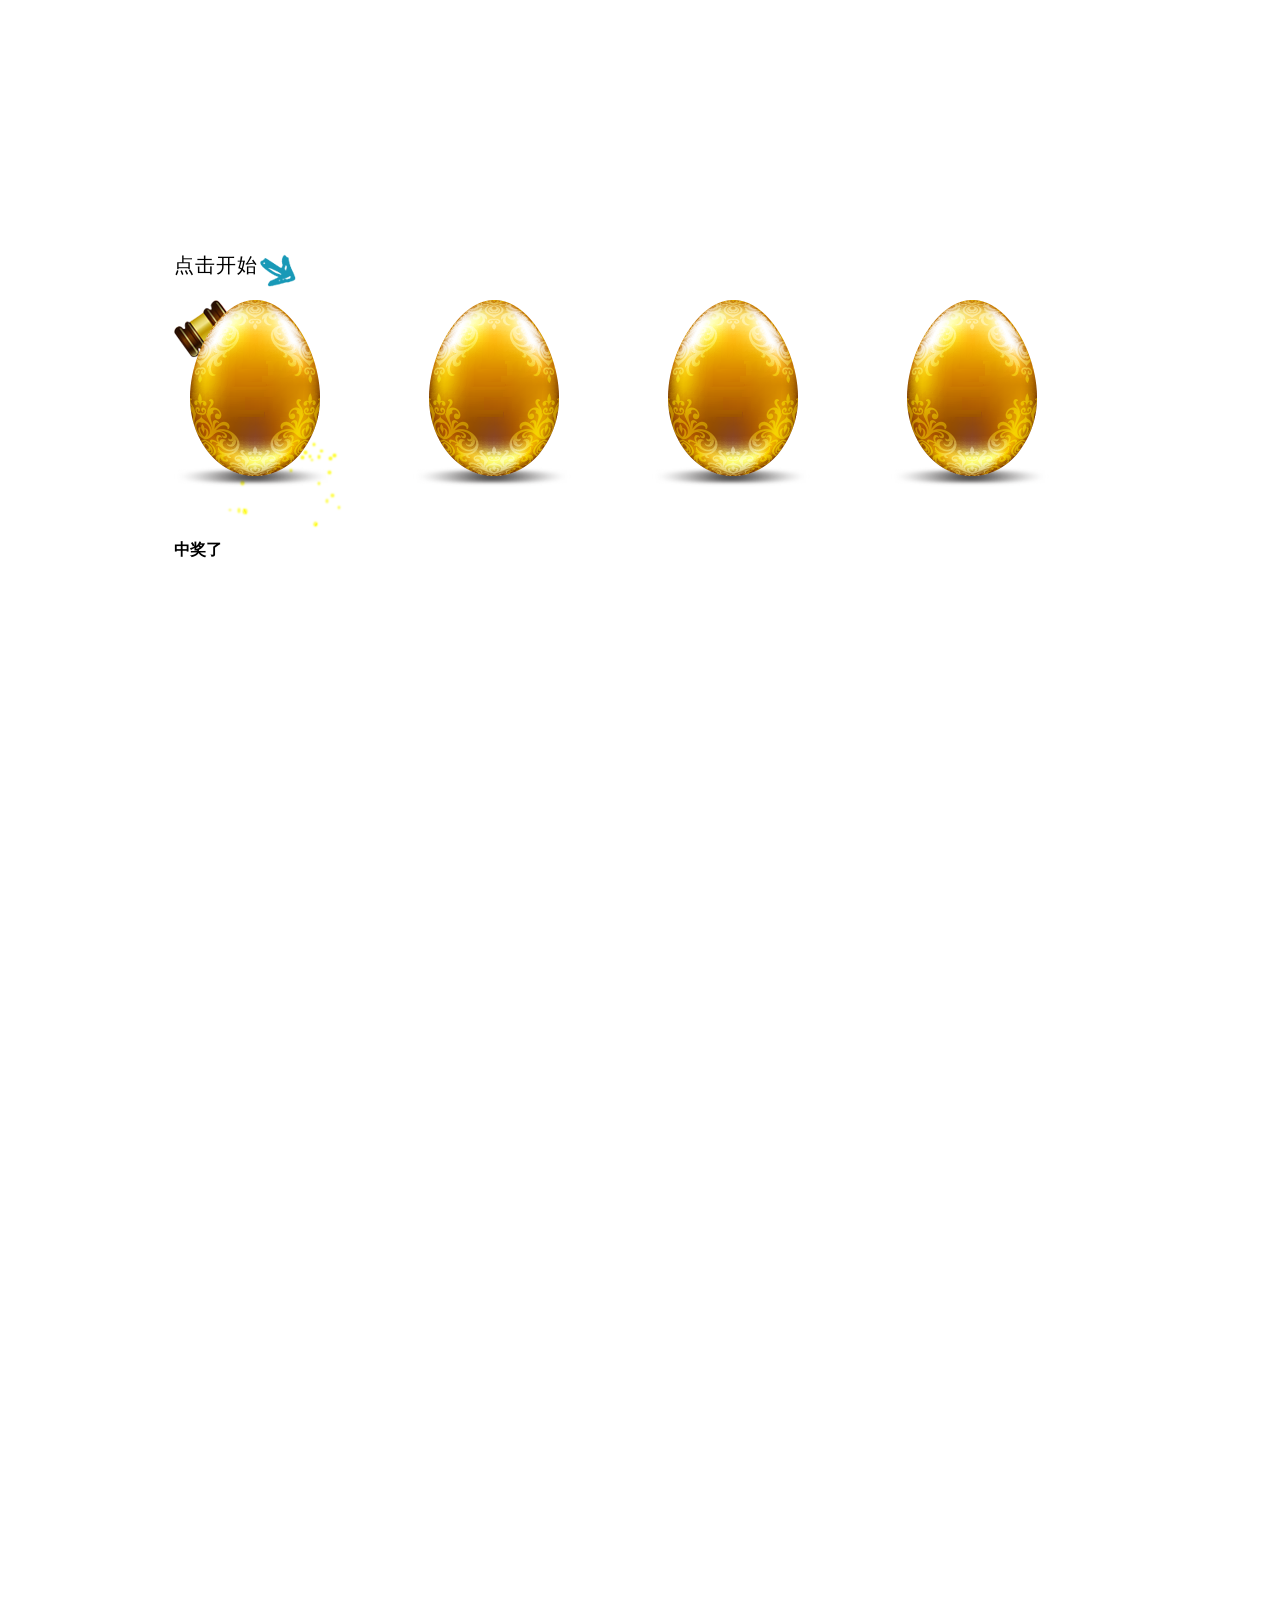
==== 砸金蛋/index.html @ b569ca6c "砸金蛋" ====
<!DOCTYPE html>
<html>
<head>
    <meta charset="UTF-8">
    <meta name="viewport" content="width=device-width,initial-scale=1.0,maximum-scale=1.0,minimum-scale=1.0,user-scalable=no">

    <link rel="stylesheet" type="text/css" href="css/css.css">
</head>

<body>
<div class="box">
	<div class="box_margin">
	    <div class="project " id="card1">
	        <div class="mask">
	            <div class="back"><img src="imgs/egg_1.png"></div>
	            <div class="fanzt-chuizi"><img src="imgs/cz_1.jpg"></div>
		        <div class="fanzt-hua"><img src="imgs/img-4.png"></div>
		        <div class="fanzt-message"><b>中奖了</b></div>
	        </div>
	    </div>
	    <div class="project " id="card2">
	        <div class="mask">
	            <div class="back"><img src="imgs/egg_1.png"></div>
	        </div>
	    </div>
	    <div class="project " id="card3">
	        <div class="mask">
	            <div class="back"><img src="imgs/egg_1.png"></div>
	        </div>
	    </div>
	    <div class="project " id="card4">
	        <div class="mask">
	            <div class="back"><img src="imgs/egg_1.png"></div>
	        </div>
	    </div>
	    <div id="start" style="float:left;"><p>点击开始</p><img src="imgs/jt.png"></div>
    </div>
</div>

<script type="text/javascript" src="jquery.js"></script>
<script type="text/javascript">
    $(function(){
    	$(".project").mouseover(function(e){
    		this.style.cursor = 'url(imgs/cz_1.jpg),auto';
    		console.log(e.pageY)
    	})
	
        $("#start").click(function(){
                addMove();
       })
       
        function addMove(){
        	
			var left1 = 34;
		    var left2 = 273;
		    var left3 = 512;
		    var left4 = 751;
		    
            var arr = [];
            arr.push(left1,left2,left3,left4)

            var repeat = 15;
            var time = setInterval(function(){
                if(repeat == 0 ){
                    clearInterval(time)
                }else{
                    repeat --;
                    sort();
                }
            },600);

            function sort(){
                var crr = arr.concat()   //深复制数组准备工作
                arr.sort(function(){
                    return (0.5-Math.random());
                })

                var mergeArr = crr.map(function(item,index){
                    if(item == arr[index]){
                        return item
                    }

                    return 'A'
                })

                mergeArr.indexOf('A') == -1 && sort()

				
                $('.project').each(function(index,item){
                    for(var i = 0 ; i < arr.length; i++){
                         $('.project').eq(0).css({'position':'absolute', 'left':+ arr[0] +'px'})
                         $('.project').eq(1).css({'position':'absolute', 'left':+ arr[1] +'px'})
                         $('.project').eq(2).css({'position':'absolute', 'left':+ arr[2] +'px'})
                         $('.project').eq(3).css({'position':'absolute', 'left':+ arr[3] +'px'})
                    }
                })
            }
            
        	var click_count = 1;
      		var click_count2 = click_count;
        	
        	
	        $(".box_margin .project").click(function(){
	            var index = $(this).index();
	            console.log(index)
	            if( click_count2 == 0){
		              alert('蛋碎了一地！')
		        }else if(click_count2 !=0){
					click_count2 --;
	            	$(".project").mouseover(function(e){
			    		this.style.cursor = 'pointer';
			    	})
	
	            	
			    	
	            }
	        }) 
        }
    })
        
</script>

</body>
</html>




 					<!--$(".fanzt-chuizi").show();
                        var ctop=$(".fanzt-chuizi").position().top-20;
                        var cleft=$(".fanzt-chuizi").position().left+30;
                        //1.锤子抬起的动作
                        $(".fanzt-chuizi").animate({"top":ctop+"px","left":cleft+"px"},1500,function(){
                            //2.锤子抬起达到最顶点的动作
                            $(".fanzt-chuizi").css(
                                {
                                        "-webkit-transform":"rotate(80deg)",
                                        "-moz-transform":"rotate(80deg)",
                                        "-o-transform":"rotate(80deg)",
                                        "transform":"rotate(80deg)",
                                        "-webkit-transition":"all 0.8s ease",
                                        "-moz-transition":"all 0.8s ease",
                                        "-o-transition":"all 0.8s ease",
                                        "transition":"all 0.8s ease"
                                });
                            //3.锤子落下的动作
                            $(".fanzt-chuizi").animate({"top":(ctop+25)+"px","left":(cleft-50)+"px"},200,function(){
                                //4.锤子落下到达最低点
                                $(".fanzt-chuizi").css(
                                    {
                                        "-webkit-transform":"rotate(5deg)",
                                        "-moz-transform":"rotate(5deg)",
                                        "-o-transform":"rotate(5deg)",
                                        "transform":"rotate(5deg)",
                                        "-webkit-transition":"all 0.1s ease",
                                        "-moz-transition":"all 0.1s ease",
                                        "-o-transition":"all 0.1s ease",
                                        "transition":"all 0.1s ease"
                                    });
                                //5.金蛋破碎
                                $("#egg").attr("src","images/egg_2.png");
                                $(".fanzt-chuizi").hide();
                                //6.金花溅出
                                $(".fanzt-hua").slideDown(200);
                                //7.中奖结果
                                $(".fanzt-message").show(200);
                                $(".fanzt-message").find("b").text(data);-->
---- 砸金蛋/css/css.css ----
*{
	padding:0;
	margin:0;
}
.box{
	width:100%;
	height:2160px;
	background:url(bg.jpg) no-repeat;
	background-size:100% 100%;
}
.box_margin{
	width:1000px;
	margin:0 auto;
	height:2160px;
	position: relative;
}
.project{
	width: 215px;
    	height: 290px;
}
#card1{
	position: absolute;
	left:34px;
	top:300px;
}
.project .front {
	height:290px;
    	position: absolute;
    	left:0;
    	right:0;
}
.project .back {
	height:290px;
	position: absolute;
	left:0;
	right:0;
}
#card2{
	position: absolute;
	top:300px;
	left:273px;
}
#card3{
	position: absolute;
	top:300px;
	left:512px;
}
#card4{
	position: absolute;
	top:300px;
	left:751px;
}
.project, .project .back, .project .front{
	-webkit-transition: all 1s cubic-bezier(0.68,-.55,.265,1.55);
	-moz-transition: all 1s cubic-bezier(0.68,-.55,.265,1.55);
	-o-transition: all 1s cubic-bezier(0.68,-.55,.265,1.55);
	-ms-transition: all 1s cubic-bezier(0.68,-.55,.265,1.55);
	transition: all 1s cubic-bezier(0.68,-.55,.265,1.55);
}
.project {
	-webkit-perspective: 1000;
	-moz-perspective: 1000;
	-o-perspective: 1000;
	perspective: 1000;
	-ms-transform: perspective(1000px);
	-moz-transform: perspective(1000px);
	-ms-transform-style: preserve-3d;
	-moz-transform-style: preserve-3d;
}
/*.project .back, .project .front {
	-webkit-backface-visibility: hidden;
	-moz-backface-visibility: hidden;
	-o-backface-visibility: hidden;
	-ms-backface-visibility: hidden;
	backface-visibility: hidden;
	-webkit-transform-style: preserve-3d;
	-moz-transform-style: preserve-3d;
	-o-transform-style: preserve-3d;
	-ms-transform-style: preserve-3d;
	transform-style: preserve-3d;
}*/
/*.project .front {
	-webkit-transform: rotateY(180deg);
	-ms-transform: rotateY(180deg);
	-moz-transform: rotateY(180deg);
	-o-transform: rotateY(180deg);
	transform: rotateY(180deg);
	-webkit-transition: all 1s cubic-bezier(0.68,-.55,.265,1.55);
	-moz-transition: all 1s cubic-bezier(0.68,-.55,.265,1.55);
	-o-transition: all 1s cubic-bezier(0.68,-.55,.265,1.55);
	-ms-transition: all 1s cubic-bezier(0.68,-.55,.265,1.55);
	transition: all 1s cubic-bezier(0.68,-.55,.265,1.55);
}*/
/*.project .back {
	-webkit-transform: rotateY(0deg);
	-moz-transform: rotateY(0deg);
	-o-transform: rotateY(0deg);
	-ms-transform: rotateY(0deg);
	transform: rotateY(0deg);
	-webkit-transition: all 1s cubic-bezier(0.68,-.55,.265,1.55);
	-moz-transition: all 1s cubic-bezier(0.68,-.55,.265,1.55);
	-o-transition: all 1s cubic-bezier(0.68,-.55,.265,1.55);
	-ms-transition: all 1s cubic-bezier(0.68,-.55,.265,1.55);
	transition: all 1s cubic-bezier(0.68,-.55,.265,1.55);
}*/


.result{
    	position: absolute;
    	left:0;
    	top:0;
   		color:red;
    	z-index:99999;
}
/* ��ʼ��ť */
#start{
	position:absolute;
	top:252px;
	left:34px;
	font-size:20px;	
}
#start p{
	float:left;
	letter-spacing:1px;
}
#start img{
	float:left;
}
.red{
	font-style: normal;;
	color:#ff0014;
}
.footer{
	position:absolute;
	left: -42px;	
	bottom:0px;
	height:350px;
	text-align:center;
	margin-top:10px;
	font-size:16px;
	color:#000;
	font-weight:bold;
	line-height:25px;
	width:1072px;
}
.chuizi{
	margin-left:100px;
}
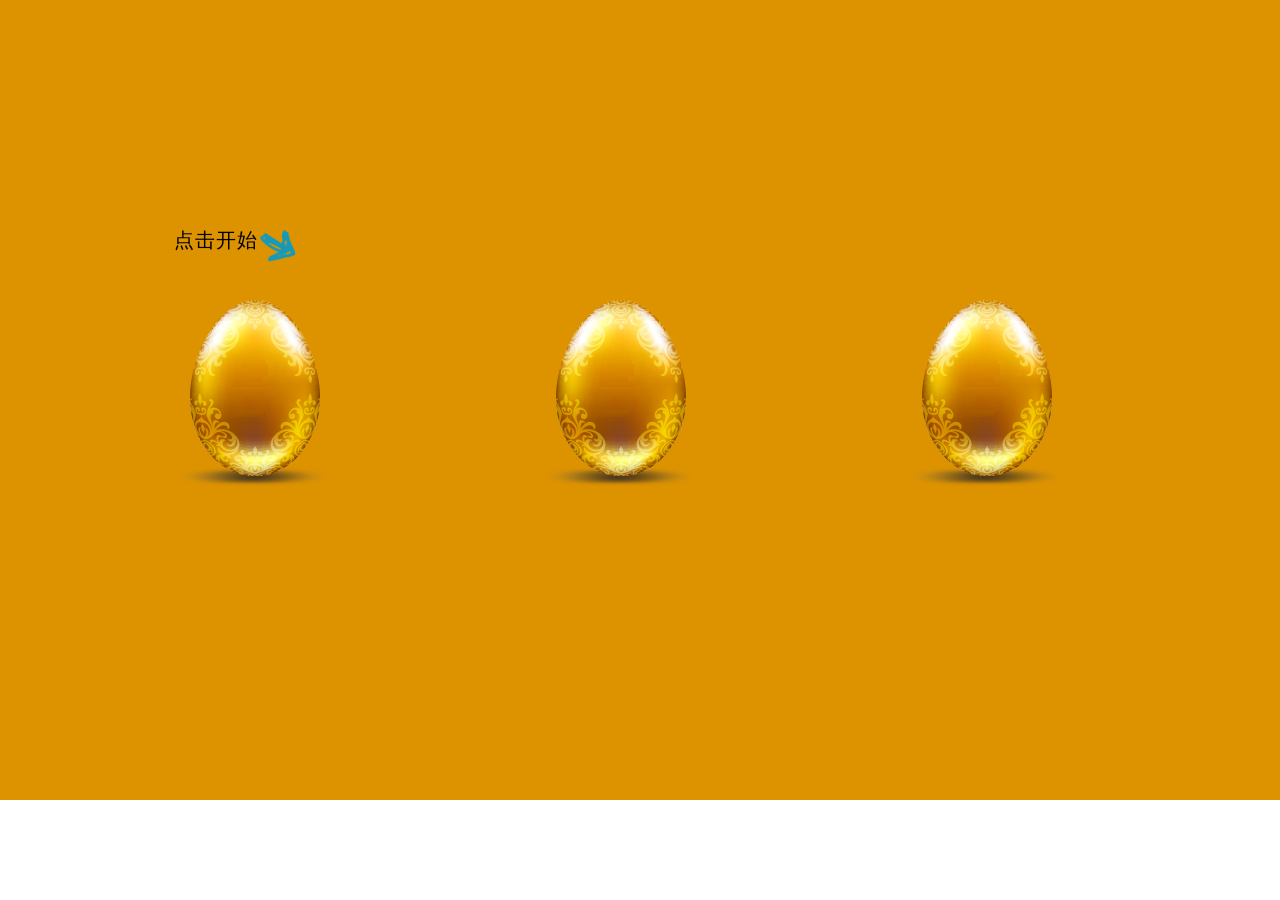
==== commit 1249a745: "update" ====
--- a/砸金蛋/index.html
+++ b/砸金蛋/index.html
@@ -10,28 +10,23 @@
 <body>
 <div class="box">
 	<div class="box_margin">
-	    <div class="project " id="card1">
-	        <div class="mask">
-	            <div class="back"><img src="imgs/egg_1.png"></div>
-	            <div class="fanzt-chuizi"><img src="imgs/cz_1.jpg"></div>
-		        <div class="fanzt-hua"><img src="imgs/img-4.png"></div>
-		        <div class="fanzt-message"><b>中奖了</b></div>
-	        </div>
+	    <div class="project " id="one">
+            <div class="egg"><img src="imgs/egg_1.png" class="eggimg"></div>
+            <div class="chuizi"><img src="imgs/cz_1.jpg"></div>
+	        <div class="hua"><img src="imgs/img-4.png"></div>
+	        <div class="message"><b>中奖了</b></div>
 	    </div>
-	    <div class="project " id="card2">
-	        <div class="mask">
-	            <div class="back"><img src="imgs/egg_1.png"></div>
-	        </div>
+	    <div class="project " id="two">
+	        <div class="egg"><img src="imgs/egg_1.png" class="eggimg"></div>
+            <div class="chuizi"><img src="imgs/cz_1.jpg"></div>
+	        <div class="hua"><img src="imgs/img-4.png"></div>
+	        <div class="message"><b>中奖了</b></div>
 	    </div>
-	    <div class="project " id="card3">
-	        <div class="mask">
-	            <div class="back"><img src="imgs/egg_1.png"></div>
-	        </div>
-	    </div>
-	    <div class="project " id="card4">
-	        <div class="mask">
-	            <div class="back"><img src="imgs/egg_1.png"></div>
-	        </div>
+	    <div class="project " id="three">
+	       	<div class="egg"><img src="imgs/egg_1.png" class="eggimg"></div>
+            <div class="chuizi"><img src="imgs/cz_1.jpg"></div>
+	        <div class="hua"><img src="imgs/img-4.png"></div>
+	        <div class="message"><b>中奖了</b></div>
 	    </div>
 	    <div id="start" style="float:left;"><p>点击开始</p><img src="imgs/jt.png"></div>
     </div>
@@ -42,9 +37,7 @@
     $(function(){
     	$(".project").mouseover(function(e){
     		this.style.cursor = 'url(imgs/cz_1.jpg),auto';
-    		console.log(e.pageY)
     	})
-	
         $("#start").click(function(){
                 addMove();
        })
@@ -52,14 +45,13 @@
         function addMove(){
         	
 			var left1 = 34;
-		    var left2 = 273;
-		    var left3 = 512;
-		    var left4 = 751;
+		    var left2 = 400;
+		    var left3 = 766;
 		    
             var arr = [];
-            arr.push(left1,left2,left3,left4)
+            arr.push(left1,left2,left3)
 
-            var repeat = 15;
+            var repeat = 5;
             var time = setInterval(function(){
                 if(repeat == 0 ){
                     clearInterval(time)
@@ -67,7 +59,7 @@
                     repeat --;
                     sort();
                 }
-            },600);
+            },800);
 
             function sort(){
                 var crr = arr.concat()   //深复制数组准备工作
@@ -91,7 +83,6 @@
                          $('.project').eq(0).css({'position':'absolute', 'left':+ arr[0] +'px'})
                          $('.project').eq(1).css({'position':'absolute', 'left':+ arr[1] +'px'})
                          $('.project').eq(2).css({'position':'absolute', 'left':+ arr[2] +'px'})
-                         $('.project').eq(3).css({'position':'absolute', 'left':+ arr[3] +'px'})
                     }
                 })
             }
@@ -107,12 +98,51 @@
 		              alert('蛋碎了一地！')
 		        }else if(click_count2 !=0){
 					click_count2 --;
-	            	$(".project").mouseover(function(e){
-			    		this.style.cursor = 'pointer';
-			    	})
-	
+					$('.box_margin .project').css('cursor','pointer');
+	            
+	        
+	        		$('.box_margin .project').eq(index).find('.chuizi').show();
+	        		
+	        		
+	        		
+	            	var ctop = $('.box_margin .project').eq(index).find('.chuizi').top - 20;
+	            	var cleft = $('.box_margin .project').eq(index).find('.chuizi').left + 30;
 	            	
-			    	
+	            	$('.box_margin .project').eq(index).find('.chuizi').animate({'top':ctop+'px','left':cleft+'px'},500,function(){
+	            		
+	            		$('.box_margin .project').eq(index).find('.chuizi').css(
+							{
+									"-webkit-transform":"rotate(80deg)",
+									"-moz-transform":"rotate(80deg)",
+									"-o-transform":"rotate(80deg)",
+									"transform":"rotate(80deg)",
+									"-webkit-transition":"all 0.8s ease",
+									"-moz-transition":"all 0.8s ease",
+									"-o-transition":"all 0.8s ease",
+									"transition":"all 0.8s ease"
+							});
+	            		
+	            		$('.box_margin .project').eq(index).find('.chuizi').animate({'top':(ctop+25)+'px','left':(cleft+50)+'px'},200,function(){
+	            			$('.box_margin .project').eq(index).find('.chuizi').css(
+								{
+									"-webkit-transform":"rotate(5deg)",
+									"-moz-transform":"rotate(5deg)",
+									"-o-transform":"rotate(5deg)",
+									"transform":"rotate(5deg)",
+									"-webkit-transition":"all 0.1s ease",
+									"-moz-transition":"all 0.1s ease",
+									"-o-transition":"all 0.1s ease",
+									"transition":"all 0.1s ease"
+								});
+		            			
+	            			$('.box_margin .project').eq(index).find('.eggimg').attr('src','imgs/egg_2.png');
+	            			$('.box_margin .project').eq(index).find('.chuizi').hide();
+	            		
+	            			$('.box_margin .project').eq(index).find('.hua').slideDown(200);
+	            			
+	            			$('.box_margin .project').eq(index).find('.message').show(200);
+	            		})
+	            	})
 	            }
 	        }) 
         }
@@ -121,47 +151,4 @@
 </script>
 
 </body>
-</html>
-
-
-
-
- 					<!--$(".fanzt-chuizi").show();
-                        var ctop=$(".fanzt-chuizi").position().top-20;
-                        var cleft=$(".fanzt-chuizi").position().left+30;
-                        //1.锤子抬起的动作
-                        $(".fanzt-chuizi").animate({"top":ctop+"px","left":cleft+"px"},1500,function(){
-                            //2.锤子抬起达到最顶点的动作
-                            $(".fanzt-chuizi").css(
-                                {
-                                        "-webkit-transform":"rotate(80deg)",
-                                        "-moz-transform":"rotate(80deg)",
-                                        "-o-transform":"rotate(80deg)",
-                                        "transform":"rotate(80deg)",
-                                        "-webkit-transition":"all 0.8s ease",
-                                        "-moz-transition":"all 0.8s ease",
-                                        "-o-transition":"all 0.8s ease",
-                                        "transition":"all 0.8s ease"
-                                });
-                            //3.锤子落下的动作
-                            $(".fanzt-chuizi").animate({"top":(ctop+25)+"px","left":(cleft-50)+"px"},200,function(){
-                                //4.锤子落下到达最低点
-                                $(".fanzt-chuizi").css(
-                                    {
-                                        "-webkit-transform":"rotate(5deg)",
-                                        "-moz-transform":"rotate(5deg)",
-                                        "-o-transform":"rotate(5deg)",
-                                        "transform":"rotate(5deg)",
-                                        "-webkit-transition":"all 0.1s ease",
-                                        "-moz-transition":"all 0.1s ease",
-                                        "-o-transition":"all 0.1s ease",
-                                        "transition":"all 0.1s ease"
-                                    });
-                                //5.金蛋破碎
-                                $("#egg").attr("src","images/egg_2.png");
-                                $(".fanzt-chuizi").hide();
-                                //6.金花溅出
-                                $(".fanzt-hua").slideDown(200);
-                                //7.中奖结果
-                                $(".fanzt-message").show(200);
-                                $(".fanzt-message").find("b").text(data);-->+</html>
--- a/砸金蛋/css/css.css
+++ b/砸金蛋/css/css.css
@@ -4,118 +4,52 @@
 }
 .box{
 	width:100%;
-	height:2160px;
-	background:url(bg.jpg) no-repeat;
-	background-size:100% 100%;
+	height:800px;
+	background: RGB(221,147,0);
 }
 .box_margin{
 	width:1000px;
 	margin:0 auto;
-	height:2160px;
+	height:800px;
 	position: relative;
 }
 .project{
-	width: 215px;
-    	height: 290px;
+	width: 158px;
+    height: 187px;
 }
-#card1{
+#one{
 	position: absolute;
+	top:300px;
 	left:34px;
+}
+#two{
+	position: absolute;
 	top:300px;
+	left:400px;
 }
-.project .front {
-	height:290px;
-    	position: absolute;
-    	left:0;
-    	right:0;
+#three{
+	position: absolute;
+	top:300px;
+	left:766px;
 }
-.project .back {
-	height:290px;
+.egg {
+	height:187px;
 	position: absolute;
 	left:0;
-	right:0;
+	top:0;
+	z-index: 99;
 }
-#card2{
-	position: absolute;
-	top:300px;
-	left:273px;
-}
-#card3{
-	position: absolute;
-	top:300px;
-	left:512px;
-}
-#card4{
-	position: absolute;
-	top:300px;
-	left:751px;
-}
-.project, .project .back, .project .front{
+.project, .project .egg{
 	-webkit-transition: all 1s cubic-bezier(0.68,-.55,.265,1.55);
 	-moz-transition: all 1s cubic-bezier(0.68,-.55,.265,1.55);
 	-o-transition: all 1s cubic-bezier(0.68,-.55,.265,1.55);
 	-ms-transition: all 1s cubic-bezier(0.68,-.55,.265,1.55);
 	transition: all 1s cubic-bezier(0.68,-.55,.265,1.55);
 }
-.project {
-	-webkit-perspective: 1000;
-	-moz-perspective: 1000;
-	-o-perspective: 1000;
-	perspective: 1000;
-	-ms-transform: perspective(1000px);
-	-moz-transform: perspective(1000px);
-	-ms-transform-style: preserve-3d;
-	-moz-transform-style: preserve-3d;
-}
-/*.project .back, .project .front {
-	-webkit-backface-visibility: hidden;
-	-moz-backface-visibility: hidden;
-	-o-backface-visibility: hidden;
-	-ms-backface-visibility: hidden;
-	backface-visibility: hidden;
-	-webkit-transform-style: preserve-3d;
-	-moz-transform-style: preserve-3d;
-	-o-transform-style: preserve-3d;
-	-ms-transform-style: preserve-3d;
-	transform-style: preserve-3d;
-}*/
-/*.project .front {
-	-webkit-transform: rotateY(180deg);
-	-ms-transform: rotateY(180deg);
-	-moz-transform: rotateY(180deg);
-	-o-transform: rotateY(180deg);
-	transform: rotateY(180deg);
-	-webkit-transition: all 1s cubic-bezier(0.68,-.55,.265,1.55);
-	-moz-transition: all 1s cubic-bezier(0.68,-.55,.265,1.55);
-	-o-transition: all 1s cubic-bezier(0.68,-.55,.265,1.55);
-	-ms-transition: all 1s cubic-bezier(0.68,-.55,.265,1.55);
-	transition: all 1s cubic-bezier(0.68,-.55,.265,1.55);
-}*/
-/*.project .back {
-	-webkit-transform: rotateY(0deg);
-	-moz-transform: rotateY(0deg);
-	-o-transform: rotateY(0deg);
-	-ms-transform: rotateY(0deg);
-	transform: rotateY(0deg);
-	-webkit-transition: all 1s cubic-bezier(0.68,-.55,.265,1.55);
-	-moz-transition: all 1s cubic-bezier(0.68,-.55,.265,1.55);
-	-o-transition: all 1s cubic-bezier(0.68,-.55,.265,1.55);
-	-ms-transition: all 1s cubic-bezier(0.68,-.55,.265,1.55);
-	transition: all 1s cubic-bezier(0.68,-.55,.265,1.55);
-}*/
 
-
-.result{
-    	position: absolute;
-    	left:0;
-    	top:0;
-   		color:red;
-    	z-index:99999;
-}
-/* ��ʼ��ť */
 #start{
 	position:absolute;
-	top:252px;
+	top:227px;
 	left:34px;
 	font-size:20px;	
 }
@@ -144,5 +78,63 @@
 	width:1072px;
 }
 .chuizi{
-	margin-left:100px;
+	position: absolute;
+	z-index:999;
+	-webkit-transform:rotate(5deg);
+	-moz-transform:rotate(5deg);
+	-o-transform:rotate(5deg);
+	transform:rotate(5deg);
+	top:-20px;
+	left:129px;
+	width:74px;
+	height:87px;
+	display: none;
 }
+.hua{
+	position: absolute;
+	z-index:999;
+	-webkit-transition: all 0.8s ease;
+	-moz-transition::all 0.8s ease;
+	-o-transition::all 0.8s ease;
+	transition:all 0.8s ease;
+	top:-45px;
+	left:-34px;
+	width:232px;
+	height:145px;
+	display: none;
+}
+.message{
+	position:absolute;
+	z-index:9995;
+	width:140px;
+	padding:10px;
+	color:red;
+	text-align:center;
+	-webkit-transition::all 0.8s ease;
+	-moz-transition::all 0.8s ease;
+	-o-transition::all 0.8s ease;
+	transition:all 0.8s ease;
+	top:0;
+	left:0px;
+	display: none;
+}
+.chui_up{
+	-webkit-transform:rotate(5deg);
+	-moz-transform:rotate(5deg);
+	-o-transform:rotate(5deg);
+	transform:rotate(5deg);
+	-webkit-transition:all 0.1s ease;
+	-moz-transition:all 0.1s ease;
+	-o-transition:all 0.1s ease;
+	transition:all 0.1s ease;
+}
+.chui_down{
+	-webkit-transform:rotate(5deg);
+	-moz-transform:rotate(5deg);
+	-o-transform:rotate(5deg);
+	transform:rotate(5deg);
+	-webkit-transition:all 0.1s ease;
+	-moz-transition:all 0.1s ease;
+	-o-transition:all 0.1s ease;
+	transition:all 0.1s ease;
+}
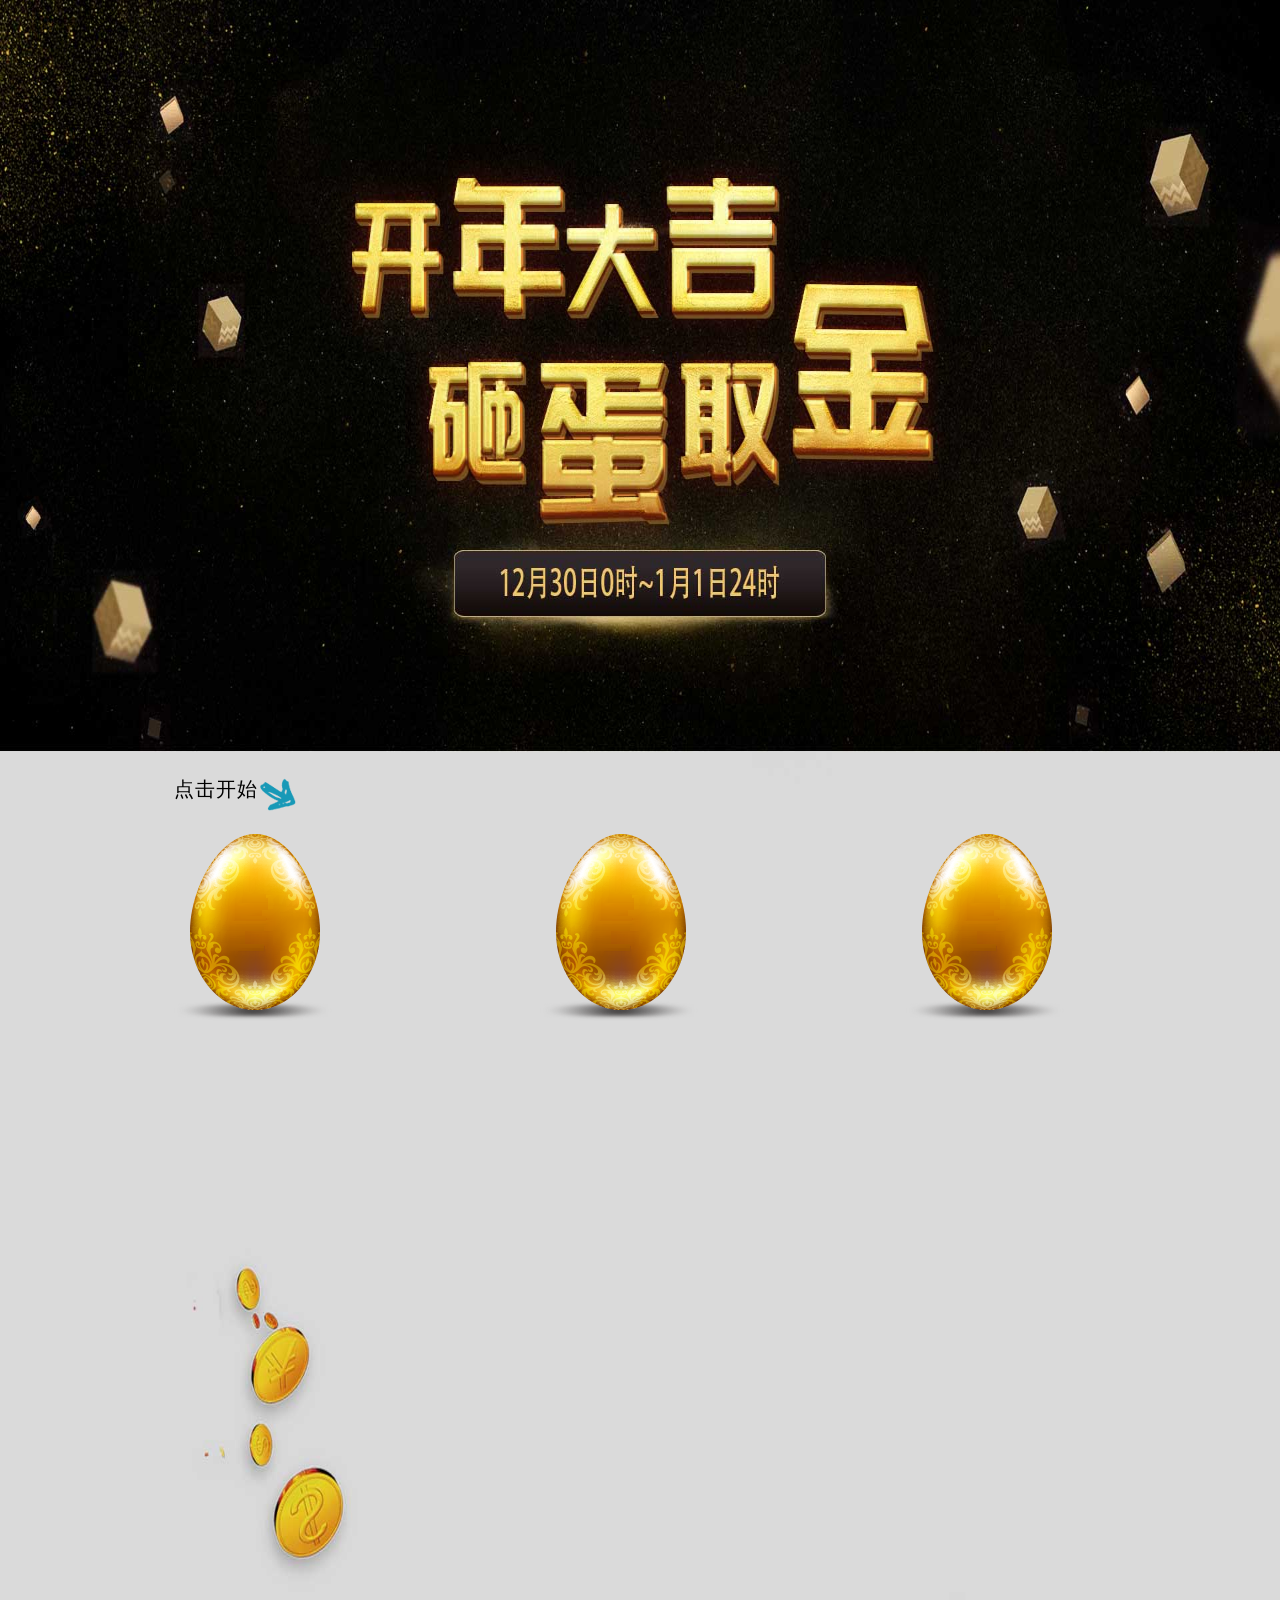
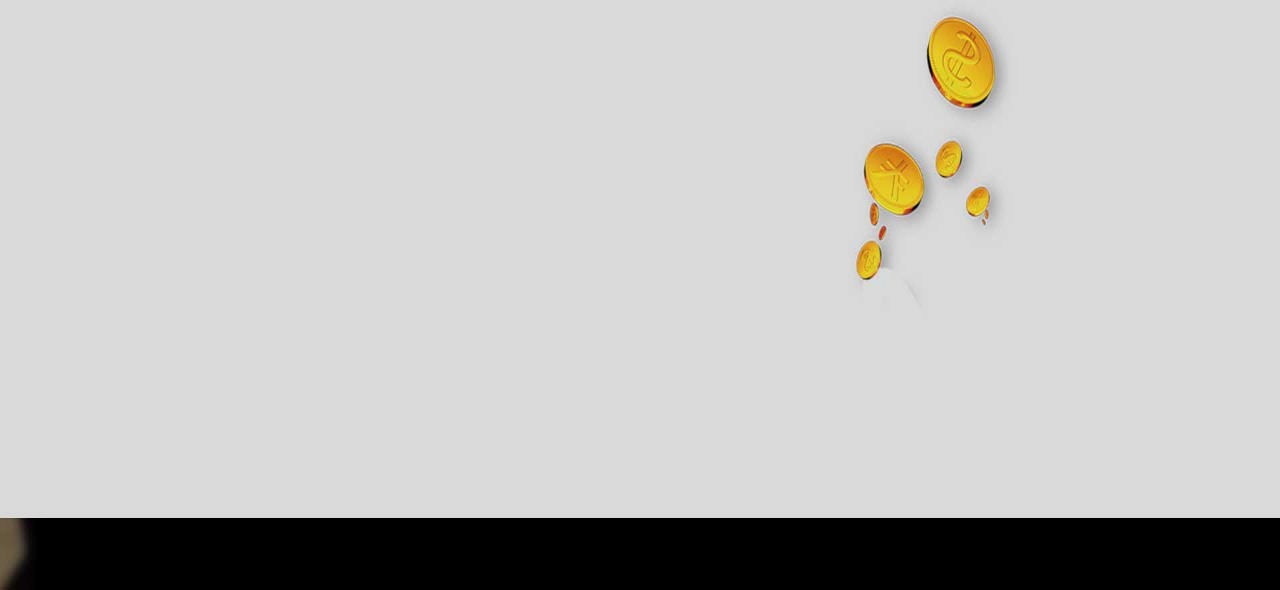
==== commit b5d222ab: "update" ====
--- a/砸金蛋/index.html
+++ b/砸金蛋/index.html
@@ -4,7 +4,7 @@
     <meta charset="UTF-8">
     <meta name="viewport" content="width=device-width,initial-scale=1.0,maximum-scale=1.0,minimum-scale=1.0,user-scalable=no">
 
-    <link rel="stylesheet" type="text/css" href="css/css.css">
+    <link rel="stylesheet" type="text/css" href="css/index.css">
 </head>
 
 <body>
@@ -21,27 +21,38 @@
             <div class="chuizi"><img src="imgs/cz_1.jpg"></div>
 	        <div class="hua"><img src="imgs/img-4.png"></div>
 	        <div class="message"><b>中奖了</b></div>
+	        
 	    </div>
 	    <div class="project " id="three">
 	       	<div class="egg"><img src="imgs/egg_1.png" class="eggimg"></div>
             <div class="chuizi"><img src="imgs/cz_1.jpg"></div>
 	        <div class="hua"><img src="imgs/img-4.png"></div>
 	        <div class="message"><b>中奖了</b></div>
+	       
 	    </div>
+	    <div class="mask"></div>
 	    <div id="start" style="float:left;"><p>点击开始</p><img src="imgs/jt.png"></div>
     </div>
 </div>
 
-<script type="text/javascript" src="jquery.js"></script>
+<script type="text/javascript" src="js/jquery.js"></script>
 <script type="text/javascript">
     $(function(){
     	$(".project").mouseover(function(e){
     		this.style.cursor = 'url(imgs/cz_1.jpg),auto';
     	})
+    	//	DIANJ点击开始
+    	var click_count;
         $("#start").click(function(){
+        		$(".mask").css("display","block");
+        		//转
+        		click_count = 1
+        		
                 addMove();
        })
        
+        
+        
         function addMove(){
         	
 			var left1 = 34;
@@ -50,7 +61,6 @@
 		    
             var arr = [];
             arr.push(left1,left2,left3)
-
             var repeat = 5;
             var time = setInterval(function(){
                 if(repeat == 0 ){
@@ -59,24 +69,21 @@
                     repeat --;
                     sort();
                 }
+                
             },800);
-
+            setTimeout(function(){$(".mask").css("display","none");},4000);
             function sort(){
                 var crr = arr.concat()   //深复制数组准备工作
                 arr.sort(function(){
                     return (0.5-Math.random());
                 })
-
                 var mergeArr = crr.map(function(item,index){
                     if(item == arr[index]){
                         return item
                     }
-
                     return 'A'
                 })
-
                 mergeArr.indexOf('A') == -1 && sort()
-
 				
                 $('.project').each(function(index,item){
                     for(var i = 0 ; i < arr.length; i++){
@@ -87,17 +94,22 @@
                 })
             }
             
-        	var click_count = 1;
-      		var click_count2 = click_count;
         	
+      	
         	
-	        $(".box_margin .project").click(function(){
-	            var index = $(this).index();
-	            console.log(index)
-	            if( click_count2 == 0){
+
+        }
+        
+        function isClickStart(){
+        	alert('请点击开始进行游戏')
+        }
+        
+        function clickEgg(index){
+        		
+        		if( click_count == 0){
 		              alert('蛋碎了一地！')
-		        }else if(click_count2 !=0){
-					click_count2 --;
+		        }else{
+					click_count -= 1;
 					$('.box_margin .project').css('cursor','pointer');
 	            
 	        
@@ -141,11 +153,28 @@
 	            			$('.box_margin .project').eq(index).find('.hua').slideDown(200);
 	            			
 	            			$('.box_margin .project').eq(index).find('.message').show(200);
+	            			
 	            		})
 	            	})
 	            }
-	        }) 
+		        return true;
         }
+        
+        $(".box_margin .project").click(function(){
+	        	
+	            var index = $(this).index();
+	            alert(click_count)
+				//click_count !== undefined && clickEgg(index) || isClickStart()
+				
+				 if(click_count !== undefined && click_count != 0 ){
+				 	
+					clickEgg(index)		
+					
+				 }else{
+					isClickStart()
+				  }
+
+	        })
     })
         
 </script>
--- a/砸金蛋/css/index.css
+++ b/砸金蛋/css/index.css
@@ -0,0 +1,246 @@
+*{
+	padding:0;
+	margin:0;
+	font-family: "黑体";
+}
+.message img{
+	width:70%;
+}
+.box{
+	width:100%;
+	height:2190px;
+	background:url(../imgs/bg.jpg) no-repeat;
+	background-position: center top;
+	background-size:100% 100%;
+}
+.box_margin{
+	width:1000px;
+	margin:0 auto;
+	height:2190px;
+	position: relative;
+}
+.project{
+	width: 158px;
+    height: 187px;
+    z-index:999;
+}
+#one{
+	position: absolute;
+	top:834px;
+	left:34px;
+}
+#two{
+	position: absolute;
+	top:834px;
+	left:400px;
+}
+#three{
+	position: absolute;
+	top:834px;
+	left:766px;
+}
+.egg {
+	height:187px;
+	position: absolute;
+	left:0;
+	top:0;
+	z-index: 99;
+}
+.project, .project .egg{
+	-webkit-transition: all 1s cubic-bezier(0.68,-.55,.265,1.55);
+	-moz-transition: all 1s cubic-bezier(0.68,-.55,.265,1.55);
+	-o-transition: all 1s cubic-bezier(0.68,-.55,.265,1.55);
+	-ms-transition: all 1s cubic-bezier(0.68,-.55,.265,1.55);
+	transition: all 1s cubic-bezier(0.68,-.55,.265,1.55);
+}
+
+#start{
+	position:absolute;
+	top:776px;
+	left:34px;
+	font-size:20px;	
+}
+#start p{
+	float:left;
+	letter-spacing:1px;
+}
+#start img{
+	float:left;
+}
+.red{
+	font-style: normal;;
+	color:#ff0014;
+}
+#info{
+	position:absolute;
+	top:1052px;
+	left:35px;
+	letter-spacing:1px;
+	font-size:18px;
+	color:#d6af05;
+}
+.tj{
+	font-size:20px;
+	position:absolute;
+	top:1082px;
+	right:23px;
+	padding:8px;
+	color:#d6af05;
+}
+.rule_z{
+	width:1330px;
+	height:616px;
+	background:url(content_bg.png) no-repeat;
+	background-size:100% 100%;
+ 	position:absolute;
+	top:1122px;
+	left:-140px;
+	z-index:99;
+}
+.rule{
+	width:832px;
+	margin-left:232px;
+	margin-top:98px;
+}
+.rule .big{
+	font-size:45px;
+	color:#000;
+	letter-spacing:2px;
+	color:#d6af05;
+}
+.rule .small{
+	font-size:22px;
+	letter-spacing:2px;
+	line-height:45px;
+	color:#d6af05;
+}
+.last{
+	font-size:24px;
+	letter-spacing:2px;
+	color:#d6af05;
+	font-style:normal;
+	margin-left:14px;
+
+}
+.erweima{
+	position:absolute;
+	bottom:209px;
+	left:-42px;
+	width:1072px;
+	text-align:center;
+}
+.footer{
+	position:absolute;
+	left: -42px;	
+	bottom:0px;
+	height:350px;
+	text-align:center;
+	margin-top:10px;
+	font-size:16px;
+	color:#000;
+	font-weight:bold;
+	line-height:25px;
+	width:1072px;
+}
+.chuizi{
+	position: absolute;
+	z-index:999;
+	-webkit-transform:rotate(5deg);
+	-moz-transform:rotate(5deg);
+	-o-transform:rotate(5deg);
+	transform:rotate(5deg);
+	top:-20px;
+	left:129px;
+	width:74px;
+	height:87px;
+	display: none;
+}
+.hua{
+	position: absolute;
+	z-index:999;
+	/*-webkit-transition: all 0.8s ease;
+	-moz-transition::all 0.8s ease;
+	-o-transition::all 0.8s ease;
+	transition:all 0.8s ease;*/
+	top:-45px;
+	left:-56px;
+	display: none;
+}
+.hua img{
+	width:144%;
+}
+.message{
+	position:absolute;
+	z-index:9995;
+	width:140px;
+	padding:10px;
+	color:red;
+	text-align:center;
+	/*-webkit-transition::all 0.8s ease;
+	-moz-transition::all 0.8s ease;
+	-o-transition::all 0.8s ease;
+	transition:all 0.8s ease;*/
+	top:9px;
+	left:74px;
+	display: none;
+}
+.chui_up{
+	-webkit-transform:rotate(5deg);
+	-moz-transform:rotate(5deg);
+	-o-transform:rotate(5deg);
+	transform:rotate(5deg);
+	-webkit-transition:all 0.1s ease;
+	-moz-transition:all 0.1s ease;
+	-o-transition:all 0.1s ease;
+	transition:all 0.1s ease;
+}
+.chui_down{
+	-webkit-transform:rotate(5deg);
+	-moz-transform:rotate(5deg);
+	-o-transform:rotate(5deg);
+	transform:rotate(5deg);
+	-webkit-transition:all 0.1s ease;
+	-moz-transition:all 0.1s ease;
+	-o-transition:all 0.1s ease;
+	transition:all 0.1s ease;
+}
+.islogin{
+	width:400px;
+	height:94px;
+	border:2px solid #000;
+	position:absolute;
+	top:15%;
+	left:50%;
+	margin-left:-200px;
+	background:#fff;
+	font-size:24px;
+	text-align:center;
+	display:none;
+}
+
+@-webkit-keyframes run{
+    0%{
+	  	opacity:1;
+	  	left:74px;
+    }
+	50%{
+		opacity:0.5;
+    	left:46.5px;
+	}
+	100%{
+		opacity:0;
+	  	left:-19px;
+	}
+}
+.message_run{animation:run 1.5s ease;-webkit-animation:run 1.5s ease;}
+.message_p{top:9px;left:-19px; z-index:9 ;display: block;}
+
+.mask{
+	width:1000px;
+   	height:2190px;
+    position: absolute;
+    top:0;
+    left:0;
+    z-index:99999;
+    display: none;
+}
